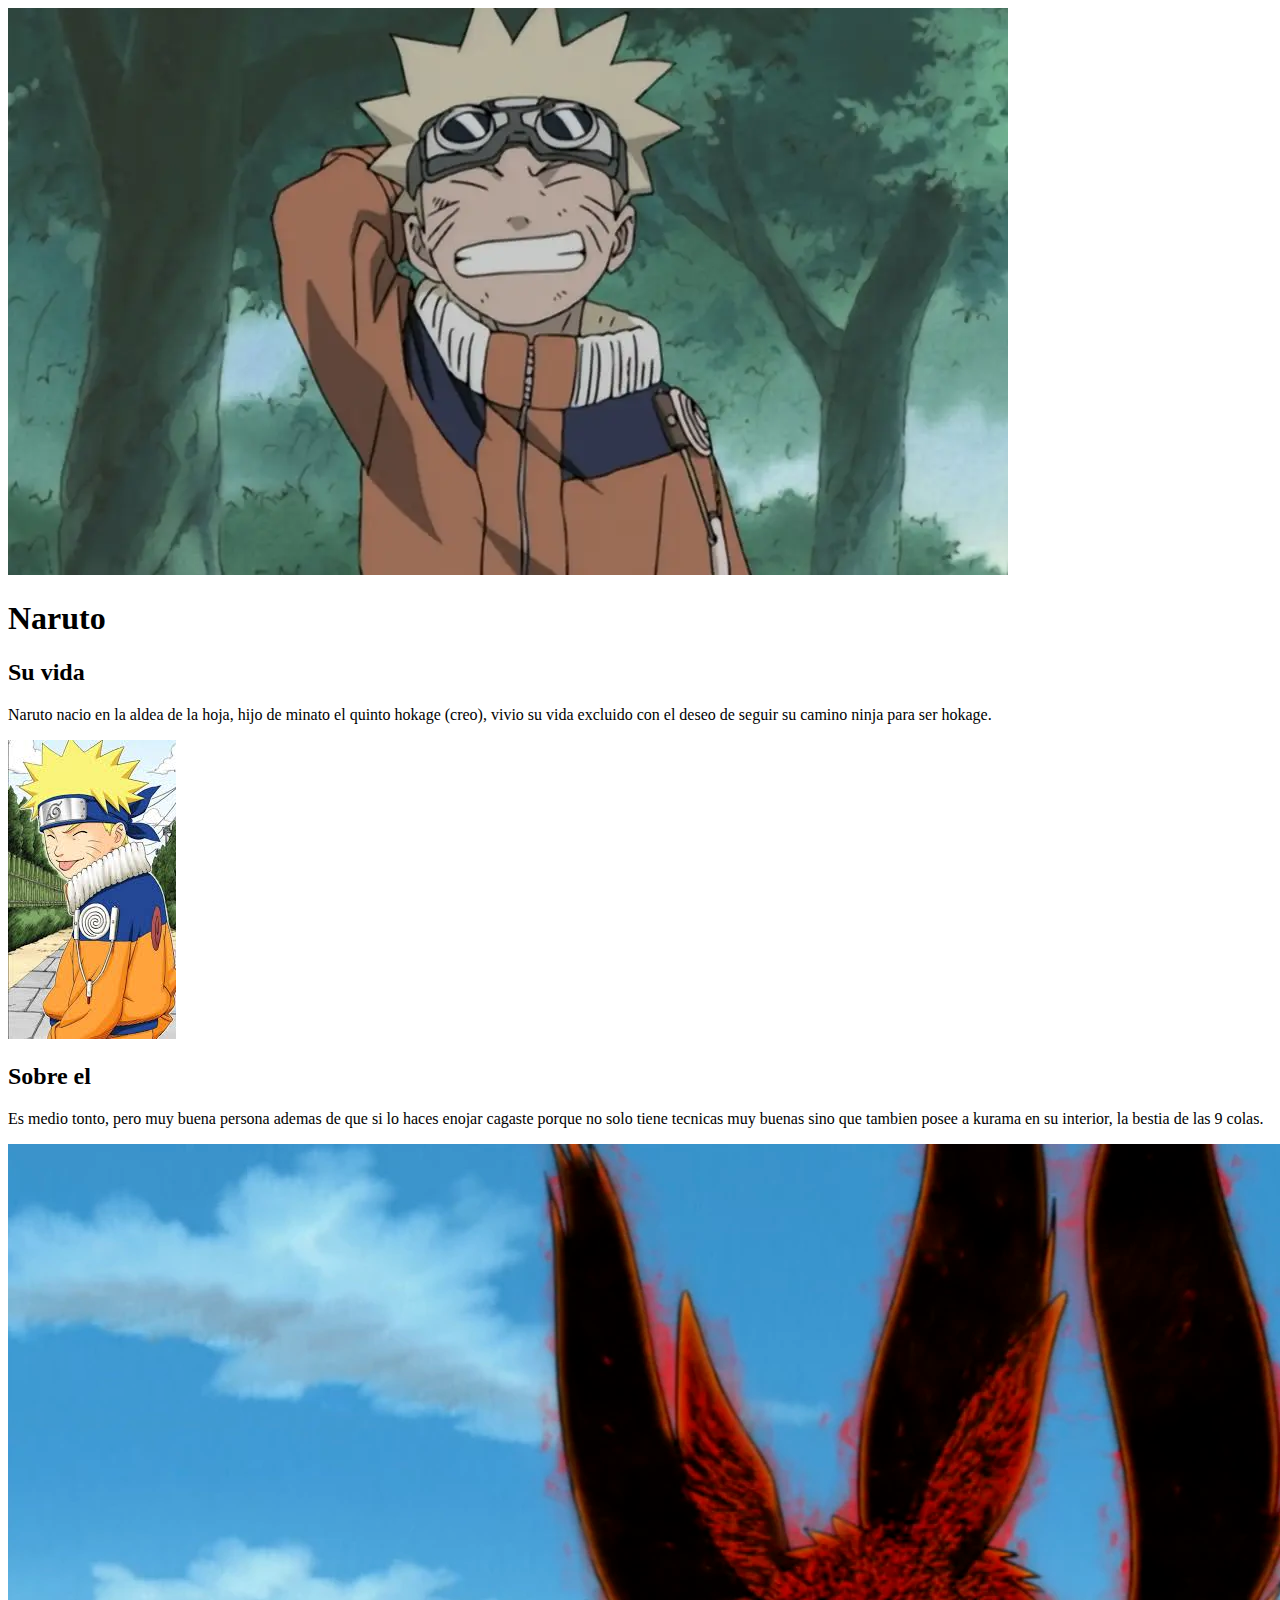
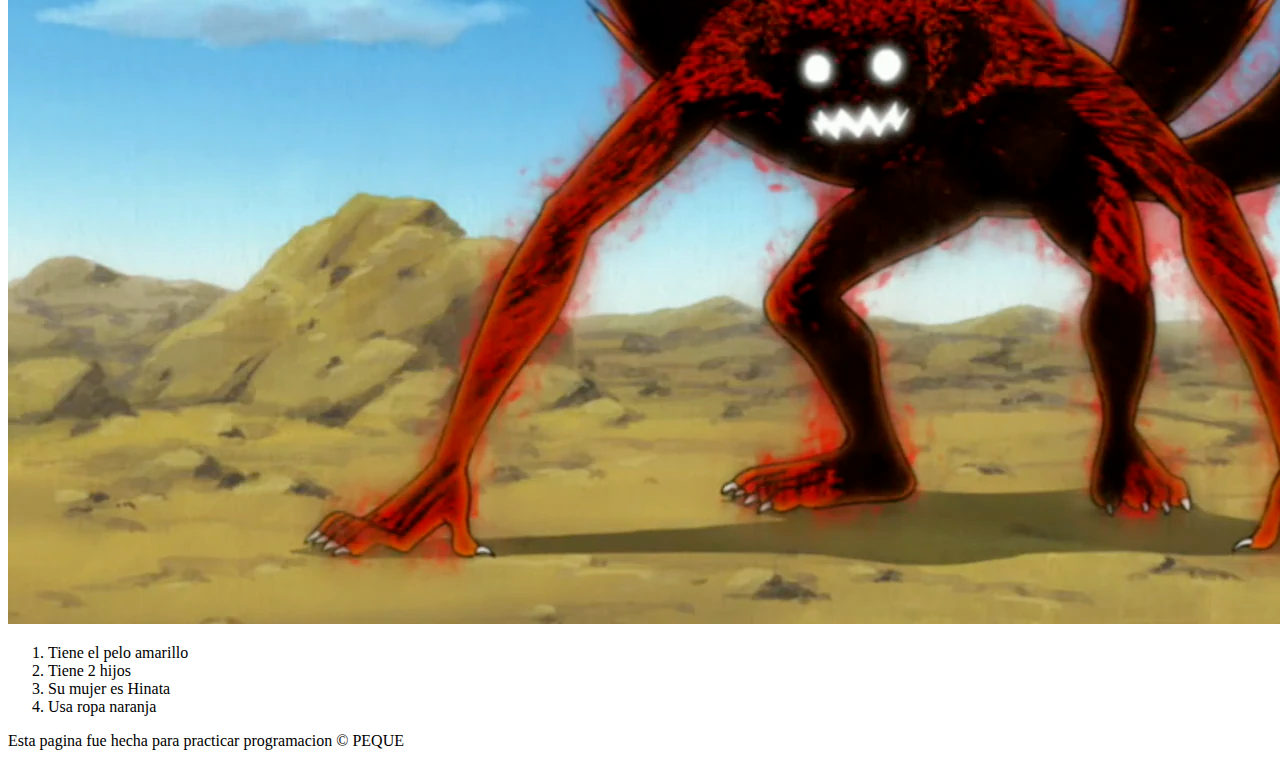
==== index.html @ bdf1eaea "parte html" ====
<!DOCTYPE html>
<html>
    <head>
        <title>Naruto</title>
        <link rel="icon" href="img/hoja.jpen.jpg">
    </head>
    <body>
        <!--Header Element-->
        <header> 
            <img src="img/naruto.jpg">
            <h1>Naruto</h1>
        </header>
        <!-- El cuerpo de la pagina -->
         <main>
            <h2>Su vida</h2>
            <p>Naruto nacio en la aldea de la hoja, hijo de minato el quinto hokage (creo), vivio su vida excluido con el deseo de seguir su camino ninja para ser hokage.</p>
            <img src="img/naruto2.jpeg">
         </main>
         <h2> Sobre el </h2>
         <p>Es medio tonto, pero muy buena persona ademas de que si lo haces enojar cagaste porque no solo tiene tecnicas muy buenas sino que tambien posee a kurama en su interior, la bestia de las 9 colas.</p>
         <img src="img/kurama.jpeg">
         <ol>
            <li> Tiene el pelo amarillo</li>
            <li> Tiene 2 hijos</li>
            <li> Su mujer es Hinata</li>
            <li> Usa ropa naranja</li>
         </ol>
    </body>
    <footer>
        <p>Esta pagina fue hecha para practicar programacion &copy; PEQUE</p>
    </footer>
</html>
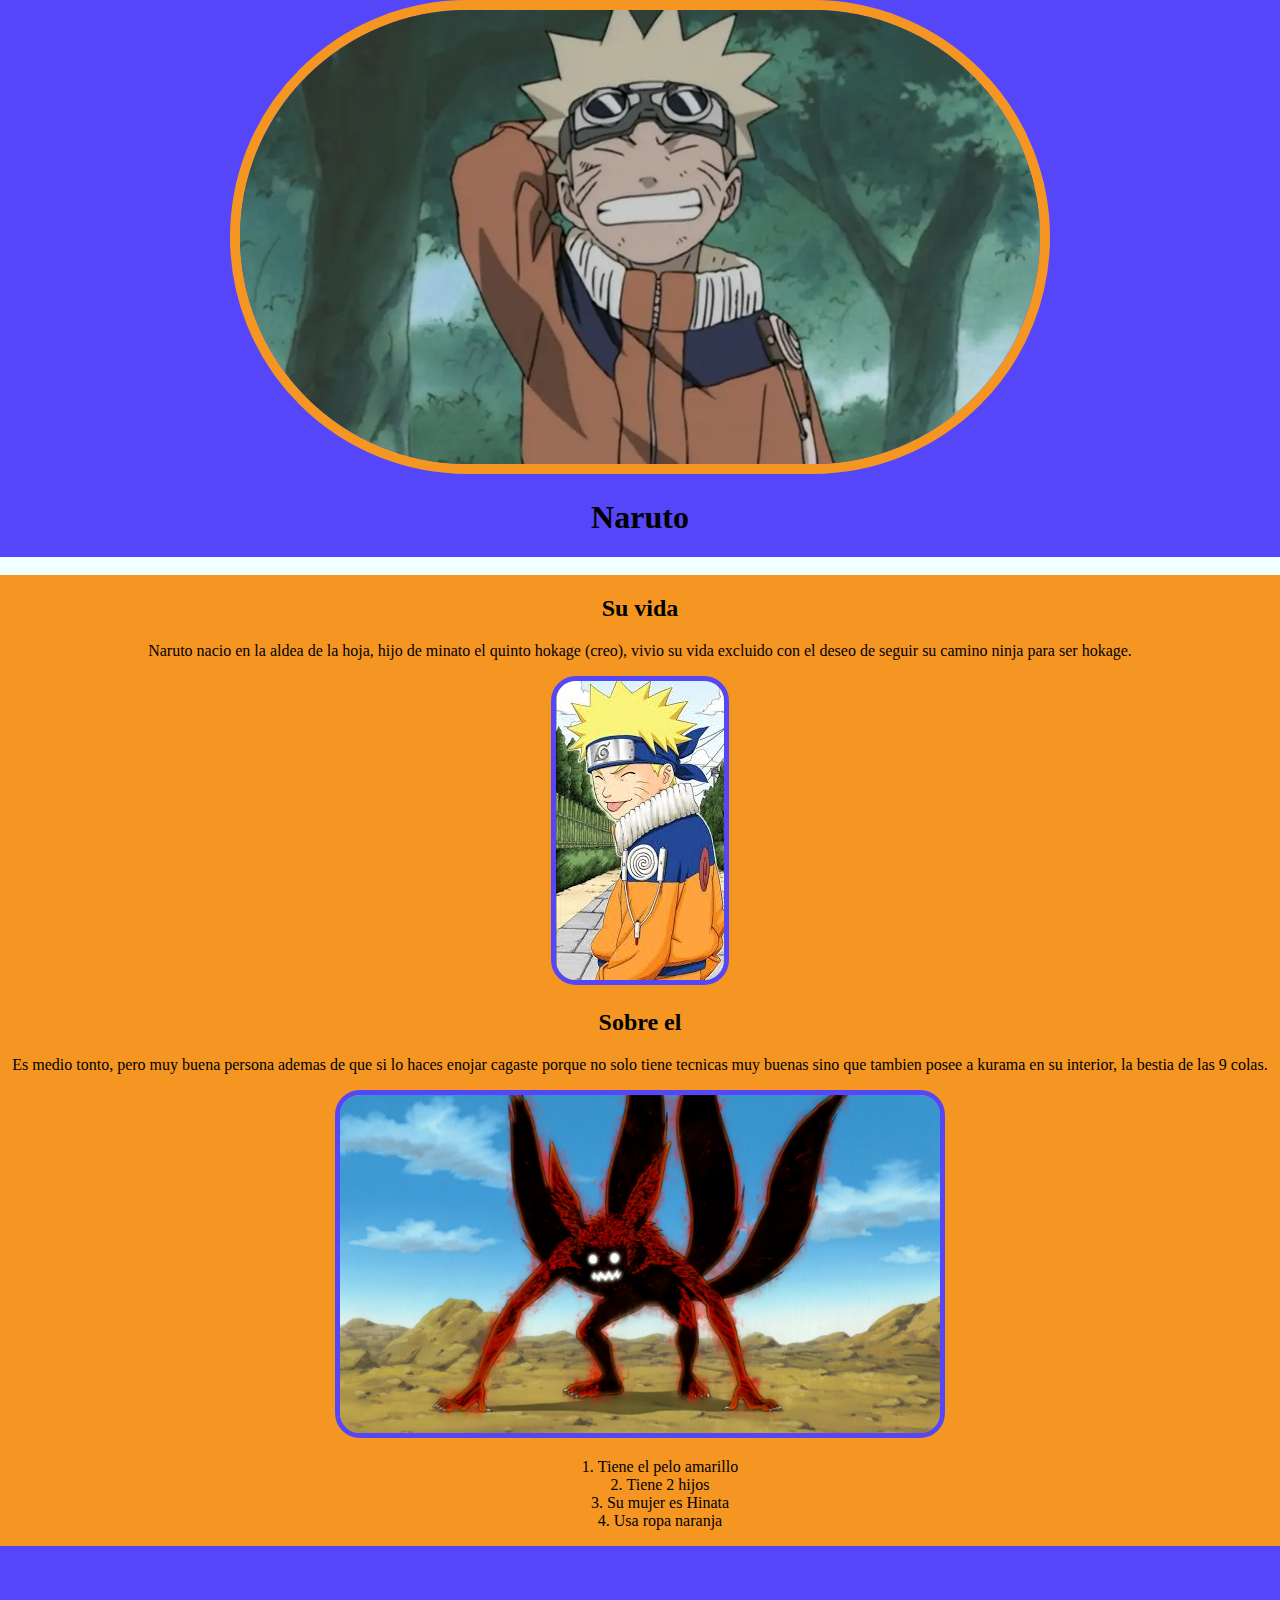
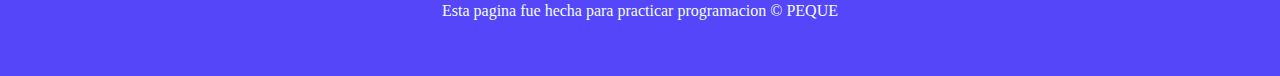
==== commit 2b99c534: "Cambie una bocha de cosas" ====
--- a/index.html
+++ b/index.html
@@ -3,13 +3,22 @@
     <head>
         <title>Naruto</title>
         <link rel="icon" href="img/hoja.jpen.jpg">
+        <link rel="stylesheet" type="text/css" href="css/naruto.css">
+        <link rel="preconnect" href="https://fonts.googleapis.com">
+<link rel="preconnect" href="https://fonts.gstatic.com" crossorigin>
+<link href="https://fonts.googleapis.com/css2?family=Oswald:wght@200..700&display=swap" rel="stylesheet">
     </head>
     <body>
         <!--Header Element-->
+        
         <header> 
             <img src="img/naruto.jpg">
             <h1>Naruto</h1>
+            <div>
+                <p>No se como hacer para que solo este el cuadrado blanco</p>
+            </div>
         </header>
+        
         <!-- El cuerpo de la pagina -->
          <main>
             <h2>Su vida</h2>
@@ -18,7 +27,7 @@
          </main>
          <h2> Sobre el </h2>
          <p>Es medio tonto, pero muy buena persona ademas de que si lo haces enojar cagaste porque no solo tiene tecnicas muy buenas sino que tambien posee a kurama en su interior, la bestia de las 9 colas.</p>
-         <img src="img/kurama.jpeg">
+         <img style=width:600px; src="img/kurama.jpeg">
          <ol>
             <li> Tiene el pelo amarillo</li>
             <li> Tiene 2 hijos</li>
@@ -29,4 +38,4 @@
     <footer>
         <p>Esta pagina fue hecha para practicar programacion &copy; PEQUE</p>
     </footer>
-</html>+</html> --- a/css/naruto.css
+++ b/css/naruto.css
@@ -0,0 +1,40 @@
+body{
+    background-color: #f59623;
+    margin: 0 auto;
+    text-align: center;
+    padding: 0px;
+    
+}
+
+ol{
+    list-style-position: inside;
+}
+
+header{
+    background-color: #5546f9;
+    font-family: fantasy;
+    padding: 0px
+}
+
+header img{
+    border-radius: 1000px;
+    width: 800px;
+    border: 10px solid #f59623;
+}
+
+div{
+    background-color: azure;    
+    color: azure
+}
+
+img{
+    border-radius: 25px;
+    border: 5px solid #5546f9;
+}
+
+footer{
+    background-color: #5546f9;
+    color: azure;
+    padding: 40px;
+    margin:0px;
+}